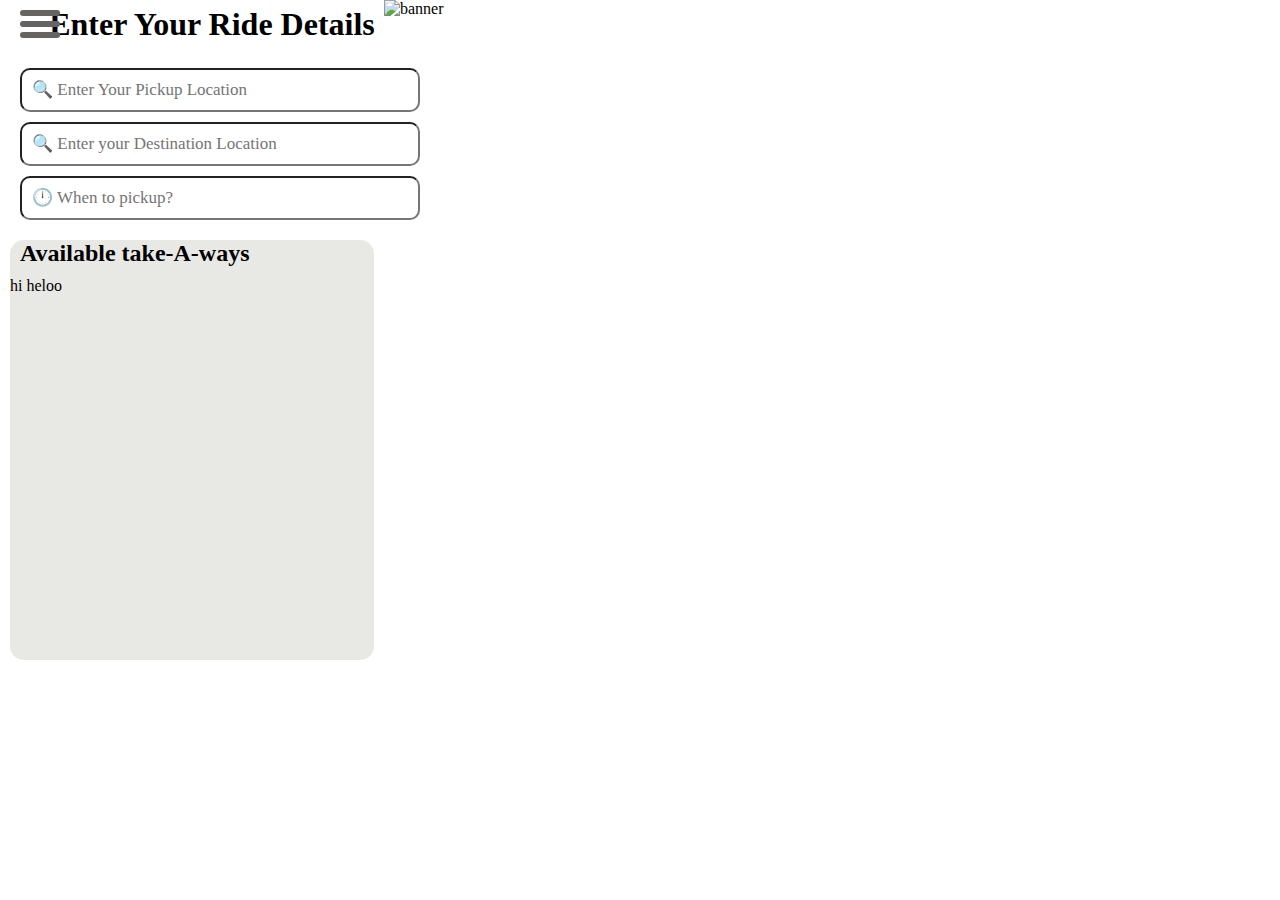
==== booking.html @ 4fb65a84 "booking" ====
<!DOCTYPE html>
<html lang="en">
<head>
    <meta charset="UTF-8">
    <meta http-equiv="X-UA-Compatible" content="IE=edge">
    <meta name="viewport" content="width=device-width, initial-scale=1.0">
    <title>Booking 🚘</title>
</head>
<style>
    /* CSS Reset */
    *{
        margin: 0;
        padding: 0;
        box-sizing: border-box;

    }
    .container{
        display: flex;
        /* flex-direction: row; */
    }
    
    #navbar{
        display: flex;
        margin-bottom: 25px;
    }
    #navbar .menu{
        margin: 20px;
    }
    .container .booking{
        display: block;
        width: 30%;
    }
    #navbar h1{
        margin: auto;
        margin-top: 6px;
    }
    .booking input{
        margin: 0 0 10px 20px;
        padding: 10px;
        border-radius: 10px;
        width: 400px;

        font-size: 17px;
        font-family:cursive;
    }

    .booking img{
        display: block;
        width: 200px;
        margin: auto;
    }
    .banner img{
        width: 70vw;
    }

    /* Available Rides */
    .rides{
        margin: 10px;
        height: 420px;
        margin-bottom: 20px;
        background-color: rgb(232, 232, 229);
        border-radius: 14px;
     }
    .rides h1{
        font-size: 24px;
        margin: 10px;
    }

    /* Setting the position of the menu toggle bar */
    #toggle{
        position: relative;
        top: 10px;
        left: 20px;

        z-index: 1;
    }

    /* styling the links */
    #toggle a{
        text-decoration: none;
        color: black;
        transition: color 0.2s ease;
    }
    #toggle a:hover{
        color: rgb(43, 156, 237);
    }
    #toggle a:active{
        color: greenyellow;
    }
    /* #toggle a:visited{ */
        /* color: yellow; */
    /* } */

    /* ab input ki bari */
    #toggle input{

        /* resize the checkbox */
        width: 37px;
        height: 37px;
        border: 1px solid grey;
        position: absolute;
        margin: -4px;

        /* checkbox ko align karne ke liye */
        /* left: -4px; */

        cursor: pointer;

        opacity: 0; /* hides this */
        z-index: 2; /* place it over hamburger */

    }

    /* span se 3 bars banane ke liye */
    #toggle span{
        display: block;
        position: relative;
        width: 40px;
        height: 6px;
        margin-bottom: 5px;

        /* ab isse crossmark toggle ke baad bhi visible hoga */
        /* uske behind nhi rhega */
        position: relative;

        background: rgb(102, 99, 99);
        border-radius: 7px;

        z-index: 1;

        transform-origin: 3px 3px;
        transition: transform 0.4s ease,
        background 0.5s ease,
        opacity 0.55s ease;

    }
   #toggle span:first-child{
       transform-origin: 0% 0%;
   }
   #toggle span:nth-last-child(2){
       transform-origin: 0%, 100%;
       margin-bottom: 0;
   }

   /* Transfrom slice -> crossmark */
   #toggle input:checked ~ span{
       opacity: 1;
       transform: rotate(40deg);
       /* transform: rotate(45deg) translate(6px, 0px); */
       /* background: rgb(255, 163, 51); */
   }
   #toggle input:checked ~ span:nth-last-child(2){
       transform: rotate(-40deg);
   }
   #toggle input:checked ~ span:nth-last-child(3){
       opacity: 0;
       transform: rotate(0deg) scale(0, 0);
   }
    #menu{
        list-style-type: none;
    }


    #menu{
        position: absolute;
        width: 250px;
        height: 100vh;
        margin: -100px 0 0 -50px;
        padding: 50px;
        padding-top: 125px;
        
        font-size: 1.3rem;
        background: white;
        border-radius: 20px;
        list-style-type: none;
        -webkit-font-smoothing: antialiased;
        /* to stop flickering of text in safari */
        
        /* transform-origin: 0% 0%; */
        transform: translate(-100%, 0);
        
        transition: transform 0.7s cubic-bezier(0.77,0.2,0.05,1.0);

        /* opacity: 25%; */
    }
    /* #menu::before{
        content: "";
        background-color: #c41f1fe5;
        filter: blur(4px);
    } */
    /*
    * And let's slide it in from the left
    */
    #toggle input:checked ~ ul{
        transform: none;
    }


    /* Banner */
    /* .banner{
      background-color: beig;
    } */
</style>
<body>
    <div class="container">
        <div class="booking">
            <div id="navbar">
                <div id="toggle">
                    <input type="checkbox">
        
                    <span></span>
                    <span></span>
                    <span></span>
        
                    <ul id="menu">
                        <a href="#"><li>Book Your Ride</li></a>
                        <a href="#"><li>Help</li></a>
                        <a href="#"><li>Contact Us</li></a>
                        <a href="https://google.co.in" target="_blank"><li>More</li></a>
                    </ul>
                </div>
                <h1>Enter Your Ride Details</h1>
            </div>
            <form action="/booking.js" id="book-form">
                <div>
                    <!-- <i class="fa fa-search" aria-hidden="true"></i> -->
                    <input type="text" name="pickup" id="pickup" placeholder="🔍 Enter Your Pickup Location">
                </div>
                <div>
                    <i class="fa-duotone fa-person-biking"></i>
                    <input type="text" name="destination" id="destination" placeholder="🔍 Enter your Destination Location">
                </div>
                <div>
                    <input type="text" name="when" id="when" placeholder="🕛 When to pickup?">
                    <!-- <input list="whens" name="when" id="when">
                    <datalist id="whens">
                      <option value="Now">
                      <option value="Schedule for later">
                    </datalist>
                    <input type="submit"> -->
                </div>
            </form>
            <img src="/pwdByGoogle.png" alt="">

            <div class="rides">
                <h1>Available take-A-ways</h1>
                <div class="cycle">
                    <i class="fa-duotone fa-person-biking"></i> hi heloo
                </div>
                <div class="bike"></div>
                <div class="indica"></div>
                <div class="suv"></div>
            </div>
        </div>
        <div class="banner">
        <img src="/Cars.jpg" alt="banner">
        </div>
    </div>

    <!-- script for font-awesome -->
    <script src="https://kit.fontawesome.com/26504e4a1f.js" crossorigin="anonymous"></script>

</body>
</html>
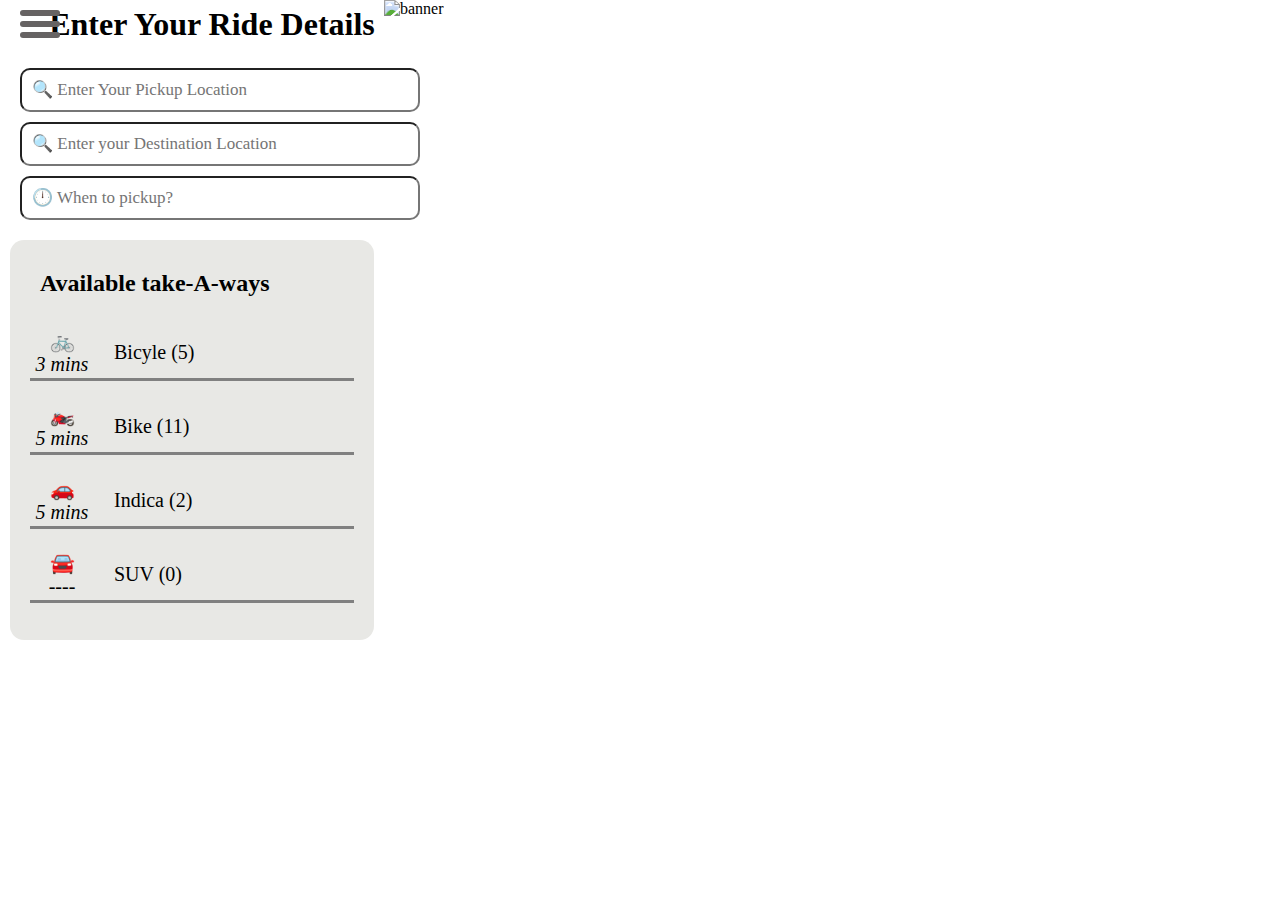
==== commit 79d34388: "aakhir ho hi gya\(> <)/" ====
--- a/booking.html
+++ b/booking.html
@@ -56,16 +56,48 @@
     /* Available Rides */
     .rides{
         margin: 10px;
-        height: 420px;
         margin-bottom: 20px;
+
+        padding: 20px;
+        height: auto;
+
         background-color: rgb(232, 232, 229);
         border-radius: 14px;
+
+        display: flex;
+        flex-direction: column;
+        gap: 20px;
      }
     .rides h1{
         font-size: 24px;
         margin: 10px;
     }
 
+    .small-container{
+        width: 60px;
+        text-align: center;
+        margin: 2px;
+    }
+    .avail-vehicle{
+        display: flex;
+        flex-direction: row;
+
+        gap: 20px;
+        align-items: center;
+
+        border-bottom: 3px solid grey;
+    }
+    .rides{
+        font-size: 20px;
+    }
+    .rides .small-container{
+        display: flex;
+        flex-direction: column;
+    }
+
+    .rides .last-vehicle{
+        margin-bottom: 17px;
+    }
     /* Setting the position of the menu toggle bar */
     #toggle{
         position: relative;
@@ -79,17 +111,16 @@
     #toggle a{
         text-decoration: none;
         color: black;
+        font-weight: bold;
         transition: color 0.2s ease;
     }
     #toggle a:hover{
         color: rgb(43, 156, 237);
+        transition: color 0.2s ease;
     }
     #toggle a:active{
         color: greenyellow;
     }
-    /* #toggle a:visited{ */
-        /* color: yellow; */
-    /* } */
 
     /* ab input ki bari */
     #toggle input{
@@ -146,8 +177,6 @@
    #toggle input:checked ~ span{
        opacity: 1;
        transform: rotate(40deg);
-       /* transform: rotate(45deg) translate(6px, 0px); */
-       /* background: rgb(255, 163, 51); */
    }
    #toggle input:checked ~ span:nth-last-child(2){
        transform: rotate(-40deg);
@@ -163,13 +192,13 @@
 
     #menu{
         position: absolute;
-        width: 250px;
+        width: 350px;
         height: 100vh;
         margin: -100px 0 0 -50px;
         padding: 50px;
         padding-top: 125px;
         
-        font-size: 1.3rem;
+        font-size: 1.6rem;
         background: white;
         border-radius: 20px;
         list-style-type: none;
@@ -183,13 +212,11 @@
 
         /* opacity: 25%; */
     }
-    /* #menu::before{
-        content: "";
-        background-color: #c41f1fe5;
-        filter: blur(4px);
-    } */
-    /*
-    * And let's slide it in from the left
+    #menu a{
+        margin: 16px;
+    }
+
+    /* And let's slide it in from the left
     */
     #toggle input:checked ~ ul{
         transform: none;
@@ -197,9 +224,9 @@
 
 
     /* Banner */
-    /* .banner{
-      background-color: beig;
-    } */
+    .banner img{
+        
+    }
 </style>
 <body>
     <div class="container">
@@ -213,17 +240,17 @@
                     <span></span>
         
                     <ul id="menu">
-                        <a href="#"><li>Book Your Ride</li></a>
+                        <a href="/booking.html"><li>Book Your Ride</li></a>
                         <a href="#"><li>Help</li></a>
-                        <a href="#"><li>Contact Us</li></a>
-                        <a href="https://google.co.in" target="_blank"><li>More</li></a>
+                        <a href="/contact.html"><li>Contact Us</li></a>
+                        <a href="/index.html" target="_blank"><li>More</li></a>
                     </ul>
                 </div>
                 <h1>Enter Your Ride Details</h1>
             </div>
             <form action="/booking.js" id="book-form">
                 <div>
-                    <!-- <i class="fa fa-search" aria-hidden="true"></i> -->
+                    <i class="fa fa-search" aria-hidden="true"></i>
                     <input type="text" name="pickup" id="pickup" placeholder="🔍 Enter Your Pickup Location">
                 </div>
                 <div>
@@ -232,33 +259,38 @@
                 </div>
                 <div>
                     <input type="text" name="when" id="when" placeholder="🕛 When to pickup?">
-                    <!-- <input list="whens" name="when" id="when">
-                    <datalist id="whens">
-                      <option value="Now">
-                      <option value="Schedule for later">
-                    </datalist>
-                    <input type="submit"> -->
                 </div>
             </form>
             <img src="/pwdByGoogle.png" alt="">
 
             <div class="rides">
                 <h1>Available take-A-ways</h1>
-                <div class="cycle">
-                    <i class="fa-duotone fa-person-biking"></i> hi heloo
-                </div>
-                <div class="bike"></div>
-                <div class="indica"></div>
-                <div class="suv"></div>
+                <div class="Bicycle avail-vehicle">
+                    <div class="small-container"><div>🚲</div><i id="bicyle-time">3 mins</i></div>
+                    Bicyle (5)
+                </div>
+                <div class="bike avail-vehicle">
+                    <div class="small-container"><div>🏍️</div><i id="bike-time">5 mins</i></div>
+                     Bike (11)
+                </div>
+                <div class="indica avail-vehicle">
+                    <div class="small-container"><div>🚗</div><i id="indica-time">5 mins</i></div>
+
+                     Indica (2)
+                </div>
+                <div class="suv avail-vehicle last-vehicle">
+                    <div class="small-container"><div>🚘</div><i id="suv-time">----</i></div>
+
+                     SUV (0)
+                </div>
             </div>
         </div>
         <div class="banner">
-        <img src="/Cars.jpg" alt="banner">
+        <img src="https://i0.wp.com/s3.ap-south-1.amazonaws.com/img.paisawapas/images/2022/08/08135225/10-Best-Carpool-Apps-in-India-Paisa-Wapas-Blog.jpeg?fit=1200%2C800&ssl=1" alt="banner">
         </div>
     </div>
 
     <!-- script for font-awesome -->
-    <script src="https://kit.fontawesome.com/26504e4a1f.js" crossorigin="anonymous"></script>
-
+    <script src="https://example.com/fontawesome/v5.15.4/js/all.js" data-search-pseudo-elements ></script>
 </body>
 </html>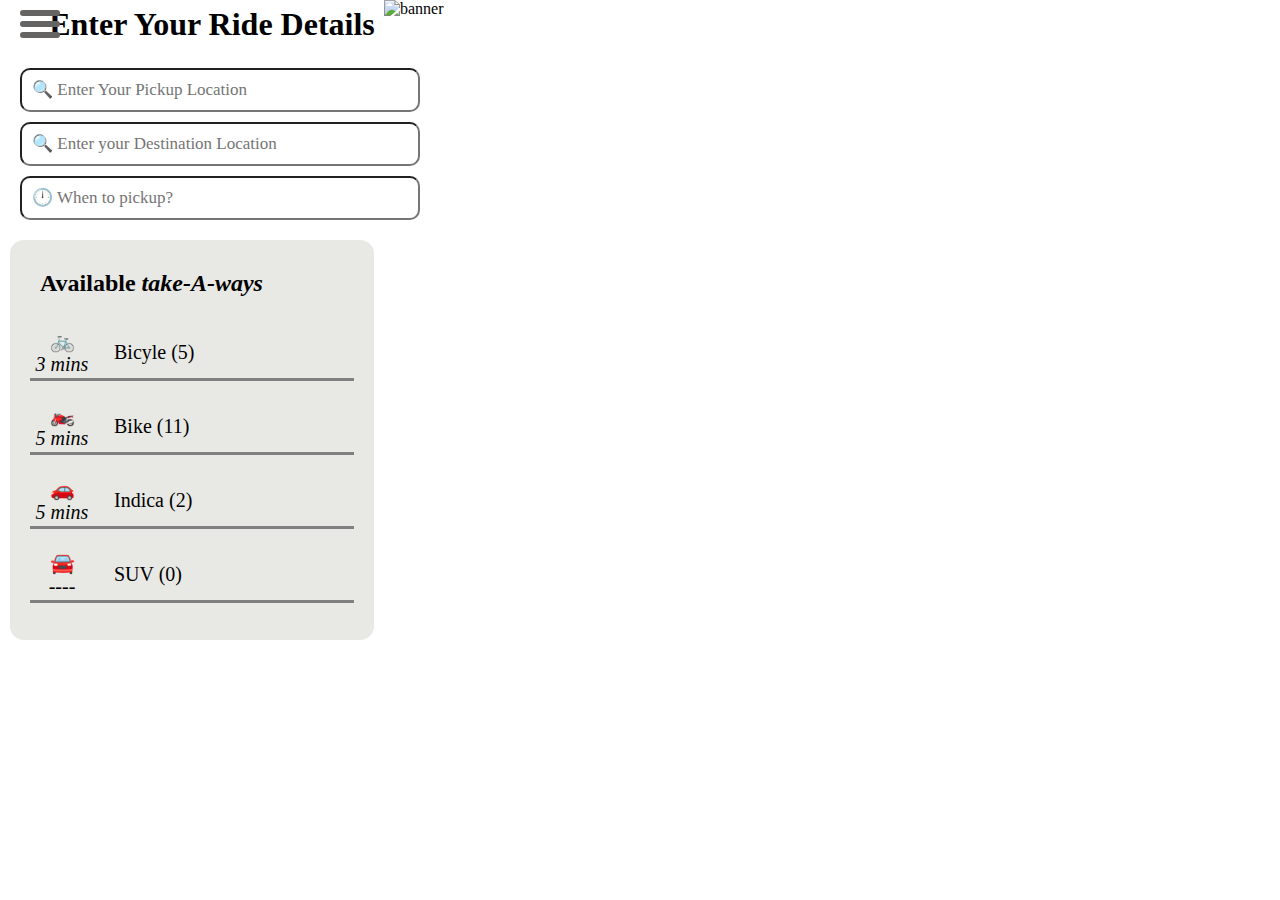
==== commit f3589161: "readme added" ====
--- a/booking.html
+++ b/booking.html
@@ -264,7 +264,7 @@
             <img src="/pwdByGoogle.png" alt="">
 
             <div class="rides">
-                <h1>Available take-A-ways</h1>
+                <h1>Available <i>take-A-ways</i> </h1>
                 <div class="Bicycle avail-vehicle">
                     <div class="small-container"><div>🚲</div><i id="bicyle-time">3 mins</i></div>
                     Bicyle (5)
